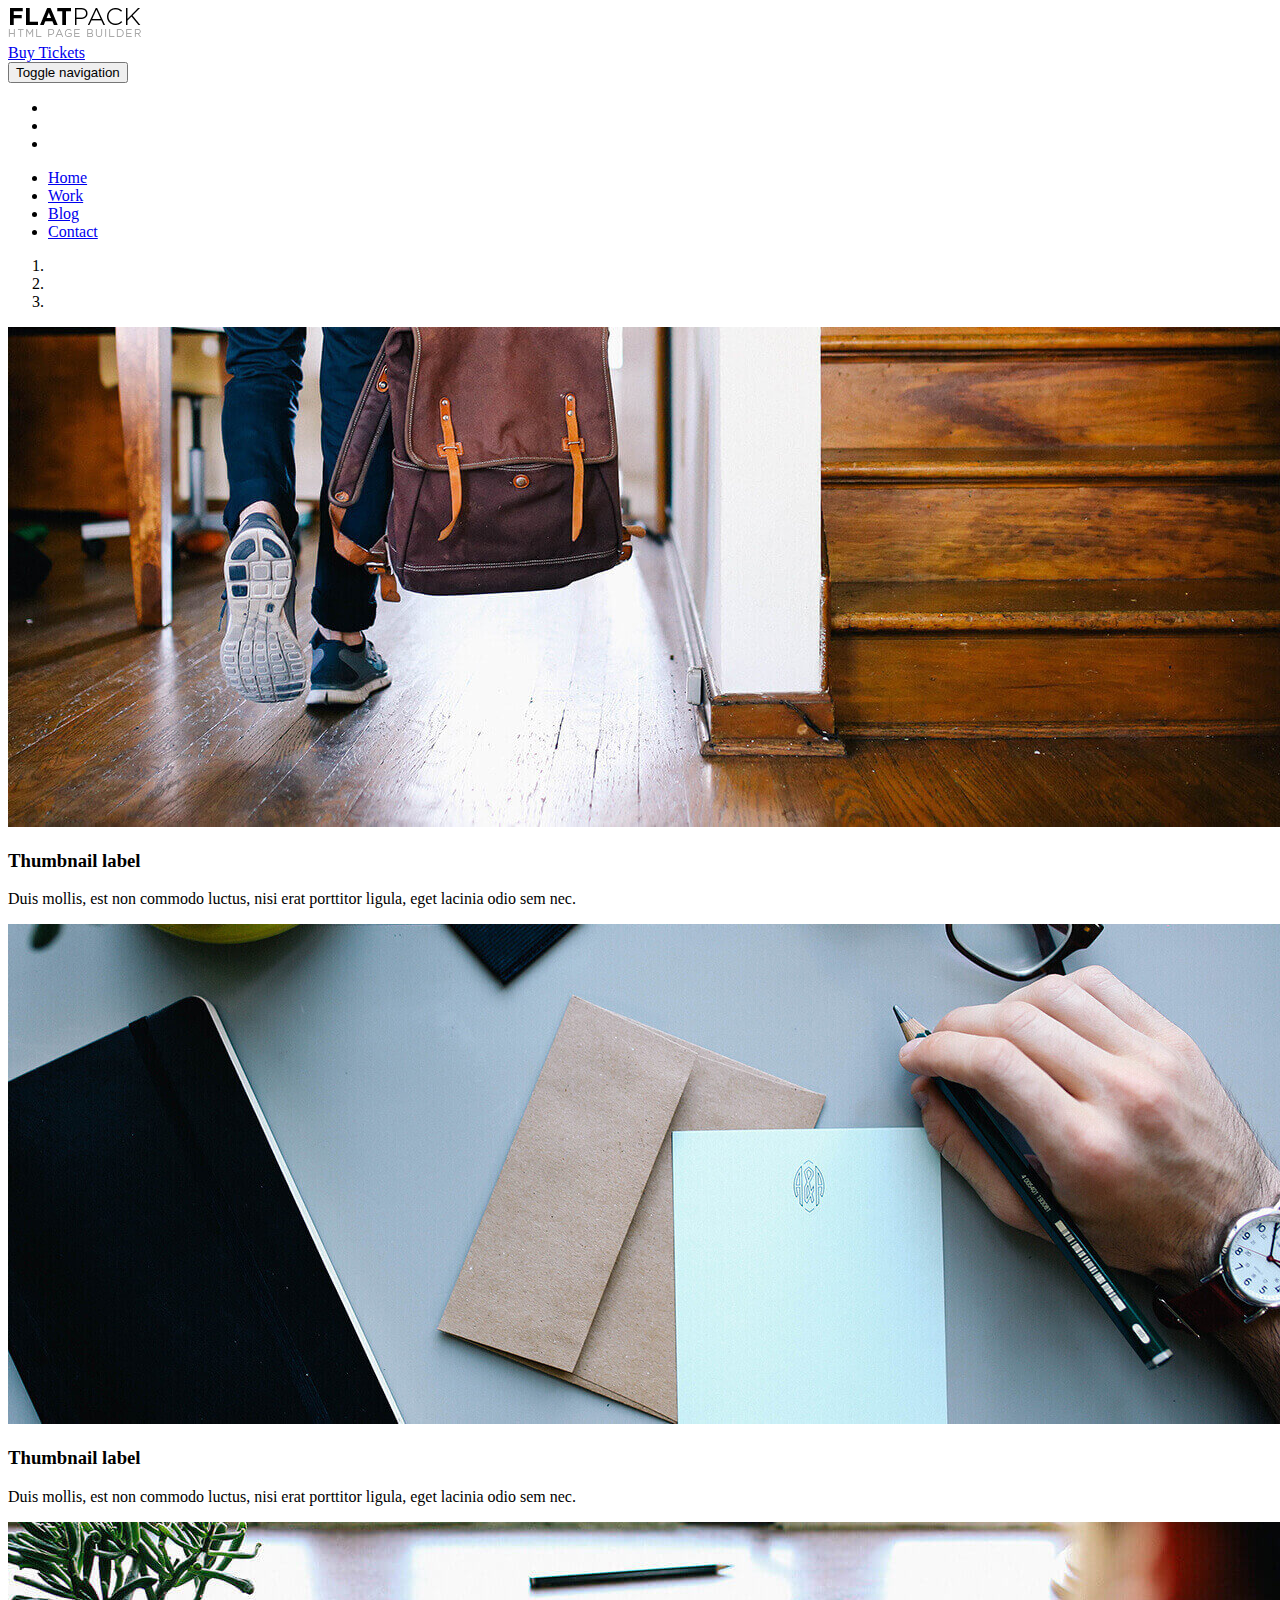
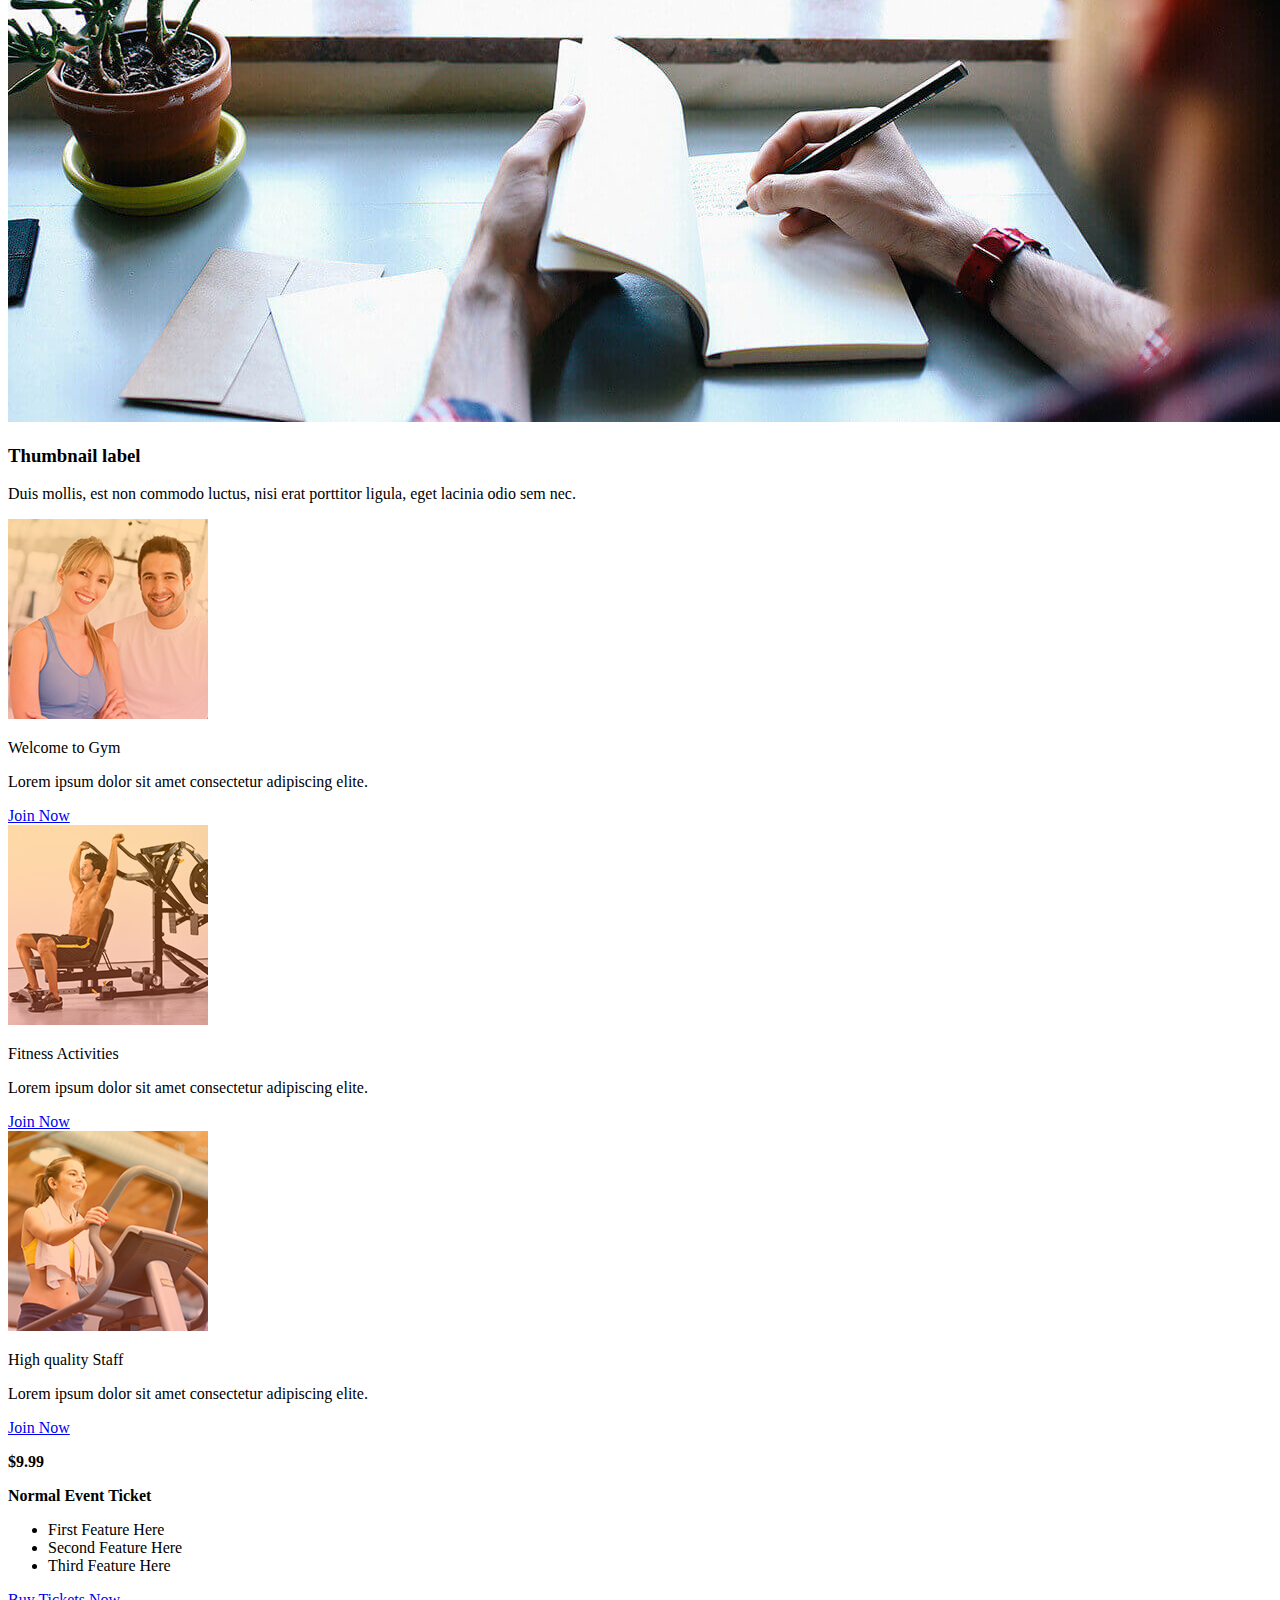
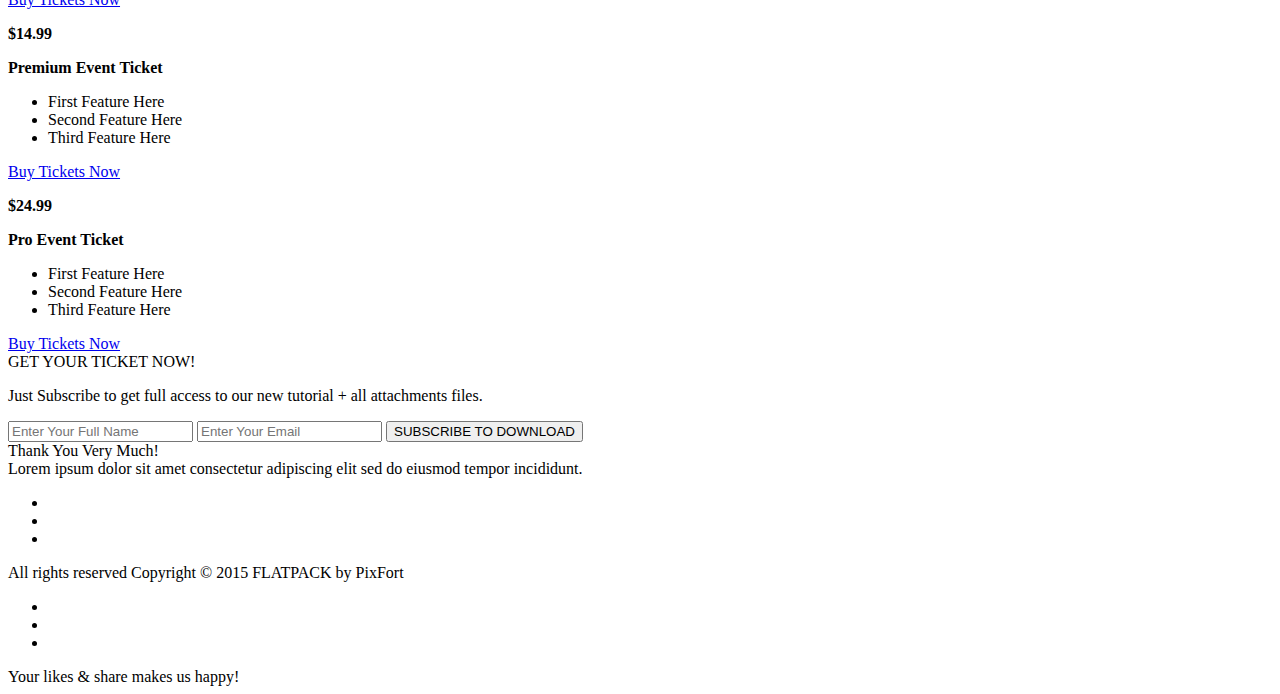
==== Lab2/page b/index.html @ 5cd0c8ab "day bai 2 len" ====
<!DOCTYPE html>
<html lang="en">
<head>
    <meta charset="utf-8">
    <title></title>
    <link href="stylesheets/font-awesome.css" rel="stylesheet">
    <link rel="shortcut icon" href="images/favicon.ico">
    <link rel="apple-touch-icon" href="images/apple-touch-icon.png">
    <link rel="apple-touch-icon" sizes="72x72" href="images/apple-touch-icon-72x72.png">
    <link rel="apple-touch-icon" sizes="114x114" href="images/apple-touch-icon-114x114.png">
</head>
<body>
<div id="page" class="page">            
    <div class="light_gray_bg small_padding pix_builder_bg" id="section_text_2">
            <div class="container">
                <div class="eight columns alpha mobile_center">
                    <img class="extra_small_padding padding_left_10" src="images/main/logo.png" alt="">
                </div>
                <div class="eight columns omega right_text mobile_center">
                    <a href="#" class="pix_button btn_normal small_wide_button small_bold bold_text orange_bg ">
                        <span>Buy Tickets</span>
                    </a> 
                </div>
            </div>
        </div>


        <div class="" id="section_header_1">
            <div class="header_style header_nav_1 pix_builder_bg">
                <div class="container">
                    <div class="sixteen columns firas2">
                        <nav role="navigation" class="navbar navbar-white navbar-embossed navbar-lg pix_nav_1">
                            <div class="containerss">                            
                                <div class="navbar-header">
                                    <button data-target="#navbar-collapse-02" data-toggle="collapse" class="navbar-toggle" type="button">
                                        <span class="sr-only">Toggle navigation</span>
                                    </button>
                                    
                                </div>
                                <div class="padding_25 right_socials">
                                        <ul class="bottom-icons">
                                            <li><a class="pi pixicon-facebook2 light_gray" href="#fakelink"></a></li>
                                            <li><a class="pi pixicon-twitter2 light_gray" href="#fakelink"></a></li>
                                            <li><a class="pi pixicon-instagram light_gray" href="#fakelink"></a></li>
                                        </ul>
                                    </div>
                                <div id="navbar-collapse-02" class="collapse navbar-collapse">
                                    <ul class="nav navbar-nav navbar-left">
                                        <li class="active propClone"><a href="#">Home</a></li>
                                        <li class="propClone"><a href="#">Work</a></li>
                                        <li class="propClone"><a href="#">Blog</a></li>
                                        <li class="propClone"><a href="#">Contact</a></li>
                                    </ul>
                                </div><!-- /.navbar-collapse -->
                            </div><!-- /.container -->
                        </nav>
                    </div>
                </div><!-- container -->
            </div>
        </div>
		<div class="pixfort_pix_slider pix_builder_bg" id="section_slider">
        <div class="container">
            <div class="sixteen columns">
                <div id="myCarousel" class="carousel slide" data-interval="false">    					
                    <!-- Indicators -->
                    <ol class="carousel-indicators">
                        <li data-target="#myCarousel" data-slide-to="0" class="active"></li>
                        <li data-target="#myCarousel" data-slide-to="1"></li>
                        <li data-target="#myCarousel" data-slide-to="2"></li>
                    </ol>
                    <!-- Wrapper for slides -->
                    <div class="carousel-inner">
                        <div class="item active">
                            <img src="images/main/image-1.jpg" alt="">
                            <div class="carousel-caption editContent">
                                <h3>Thumbnail label</h3>
                                <p>Duis mollis, est non commodo luctus, nisi erat porttitor ligula, eget lacinia odio sem nec.</p>
                            </div>
                        </div>
                        <div class="item">
                            <img src="images/main/image-2.jpg" alt="">
                            <div class="carousel-caption editContent">
                                <h3>Thumbnail label</h3>
                                <p>Duis mollis, est non commodo luctus, nisi erat porttitor ligula, eget lacinia odio sem nec.</p>
                            </div>
                        </div>
                        <div class="item">
                            <img src="images/main/image-3.jpg" alt="">
                            <div class="carousel-caption editContent">
                                <h3>Thumbnail label</h3>
                                <p>Duis mollis, est non commodo luctus, nisi erat porttitor ligula, eget lacinia odio sem nec.</p>
                            </div>
                        </div>
                    </div>
                    <!-- Controls -->
                    <a class="left carousel-control fui-arrow-left" href="#myCarousel" data-slide="prev"></a>
                    <a class="right carousel-control fui-arrow-right" href="#myCarousel" data-slide="next"></a>
                </div>
            </div>
        </div><!-- /.container -->
    </div><div class="pixfort_gym_13 pix_builder_bg" id="section_gym_4">
    <div class="gym_life">
    	<div class="container">
    		<div class="sixteen columns  gym_life">

               <div class="top_padding">
                    <div class="one-third column alpha">
                        <div class="part_st">
                            <div class="img_gym_st"><img src="images/13_gym/1.jpg" class="logo_style" alt=""></div>
            				<div class="text_gym_style">
            					<p class="gym_st"><span class="editContent">Welcome to Gym</span></p>
            					<p class="gym_text"><span class="editContent">Lorem ipsum dolor sit amet consectetur adipiscing elite.</span></p>
            				</div>

                            <span class="link_3_btn editContent"><a class="slow_fade pix_text" href="#">Join Now</a></span>
                        </div>
                    </div>
                    <div class="one-third column ">
                        <div class="part_st">
        					<div class="img_gym_st"><img src="images/13_gym/2.jpg" class="logo_style" alt=""></div>
            				<div class="text_gym_style">
            					<p class="gym_st"><span class="editContent">Fitness Activities</span></p>
            					<p class="gym_text"><span class="editContent">Lorem ipsum dolor sit amet consectetur adipiscing elite.</span></p>
            				</div>
                            <span class="link_3_btn editContent"><a class="slow_fade pix_text" href="#">Join Now</a></span>
                        </div>
                    </div>
                    <div class="one-third column  omega">
                        <div class="part_st">
        					<div class="img_gym_st"><img src="images/13_gym/3.jpg" class="logo_style" alt=""></div>
            				<div class="text_gym_style">
            					<p class="gym_st"><span class="editContent">High quality Staff</span></p>
            					<p class="gym_text"><span class="editContent">Lorem ipsum dolor sit amet consectetur adipiscing elite.</span></p>
            				</div>
                            <span class="link_3_btn editContent">
                                    <a class="slow_fade pix_text" href="#">Join Now</a>
                            </span>
                        </div>
                    </div>
                </div>
        	</div>
    	</div>
    </div>
    </div><div class="center_text  padding_bottom_60 light_gray_bg pix_builder_bg" id="section_intro_title">
            <div class="container ">       
                    <div class="one-third column">
                        <div class="flat_pricing pix_builder_bg">
                            <p class="big_title blue_text editContent">
                                <strong>$9.99</strong>
                            </p>
                            <p class="light_gray editContent">
                                <strong>Normal Event Ticket</strong>
                            </p>
                            <ul class="flat_pricing_list light_gray">
                                <li class="pix_text">
                                    <span class="editContent">
                                        First Feature Here
                                    </span>
                                </li>
                                <li class="pix_text">
                                    <span class="editContent">
                                        Second Feature Here
                                    </span>
                                </li>
                                <li class="pix_text">
                                    <span class="editContent">
                                        Third Feature Here
                                    </span>
                                </li>
                            </ul>
                            <a href="#" class="active_bg_open pix_button btn_normal btn_big bold_text blue_bg ">
                                <span>Buy Tickets Now</span>
                            </a> 
                        </div>
                    </div>
                    <div class="one-third column">
                        <div class="flat_pricing pix_builder_bg">
                            <p class="big_title orange margin_bottom_10 editContent">
                                <strong>$14.99</strong>
                            </p>
                            <p class="light_gray editContent">
                                <strong>Premium Event Ticket</strong>
                            </p>
                            <ul class="flat_pricing_list light_gray">
                                <li class="pix_text">
                                    <span class="editContent">
                                        First Feature Here
                                    </span>
                                </li>
                                <li class="pix_text">
                                    <span class="editContent">
                                        Second Feature Here
                                    </span>
                                </li>
                                <li class="pix_text">
                                    <span class="editContent">
                                        Third Feature Here
                                    </span>
                                </li>
                            </ul>
                            <a href="#" class="active_bg_open pix_button btn_normal btn_big bold_text orange_bg ">
                                <span>Buy Tickets Now</span>
                            </a> 
                        </div>
                    </div>
                    <div class="one-third column">
                        <div class="flat_pricing pix_builder_bg">
                            <p class="big_title blue_text editContent">
                                <strong>$24.99</strong>
                            </p>
                            <p class="light_gray editContent">
                                <strong>Pro Event Ticket</strong>
                            </p>
                            <ul class="flat_pricing_list light_gray">
                                <li class="pix_text">
                                    <span class="editContent">
                                        First Feature Here
                                    </span>
                                </li>
                                <li class="pix_text">
                                    <span class="editContent">
                                        Second Feature Here
                                    </span>
                                </li>
                                <li class="pix_text">
                                    <span class="editContent">
                                        Third Feature Here
                                    </span>
                                </li>
                            </ul>
                            <a href="#" class="active_bg_open pix_button btn_normal btn_big bold_text blue_bg ">
                                <span>Buy Tickets Now</span>
                            </a> 
                        </div>
                    </div>
            </div>
        </div><div class="pixfort_party_15" id="section_party_3">
        <div class="subscribe pix_builder_bg">
            <div class="container">
                <div class="sixteen columns">
                    <div class="text_input pix_builder_bg">
                        <div class="headtext_style">
                            <span class="editContent">
                                <span class="pix_text">
                                    GET YOUR TICKET NOW!
                                </span>
                            </span>
                        </div>
                        <div class="segment pix_builder_bg"></div>
                        <span class="editContent">
                            <p class="subtext_style">
                                Just Subscribe to get full access to our new tutorial + all attachments files.
                            </p>
                        </span>
                        <div class="contact_st">
                            <form id="contact_form" pix-confirm="hidden_pix_15">
                                <div id="result"></div>
                                <input type="text" name="name" id="name" placeholder="Enter Your Full Name" class="pix_text">
                                <input type="email" name="email" id="email" placeholder="Enter Your Email" class="pix_text">
                                <button class="subscribe_btn pix_text" id="submit_btn_15">
                                    <span class="editContent">SUBSCRIBE TO DOWNLOAD</span>
                                </button>
                            </form>
                        </div>
                    </div>
                </div>
            </div>
        </div>
    </div>    
    <div id="hidden_pix_15" class="confirm_page confirm_page_15 pix_builder_bg">
        <div class="pixfort_party_15">
            <div class="confirm_header">
                <span class="editContent">
                    <span class="pix_text">
                        Thank You Very Much!
                    </span>
                </span>
            </div>
            <div class="confirm_text">
                <span class="editContent">
                    <span class="pix_text">
                        Lorem ipsum dolor sit amet consectetur adipiscing elit sed do eiusmod tempor incididunt.
                    </span>
                </span>
            </div>
            <div class="center_text padding_bottom_60">
                <ul class="bottom-icons confirm_icons center_text big_title pix_inline_block">
                    <li><a class="pi pixicon-facebook6 white" href="#fakelink"></a></li>
                    <li><a class="pi pixicon-twitter6 white" href="#fakelink"></a></li>
                    <li><a class="pi pixicon-googleplus7 white" href="#fakelink"></a></li>
                </ul>
            </div>
        </div>
    </div><div class="pixfort_party_15" id="section_party_4">
        <div class="foot_st pix_builder_bg">
           <div class="container">
                <div class="sixteen columns">
                    <div class="seven columns alpha">
                        <span class="editContent">
                            <span class="pix_text">
                                <span class="rights_st"> All rights reserved Copyright © 2015 FLATPACK by
                                    <span class="pixfort_st">PixFort</span>
                                </span>
                            </span>
                        </span>
                    </div>
                    <div class="nine columns omega ">
                        <div class="socbuttons">
                           <div class="soc_icons pix_builder_bg">
                                <ul class="bottom-icons">
                                    <li><a class="pi pixicon-facebook2 normal_gray" href="#fakelink"></a></li>
                                    <li><a class="pi pixicon-twitter2 normal_gray" href="#fakelink"></a></li>
                                    <li><a class="pi pixicon-instagram normal_gray" href="#fakelink"></a></li>
                                </ul>
                            </div>
                            <div class="likes_st">
                                <span class="editContent">
                                    <span class="pix_text">Your likes &amp; share makes us happy!</span>
                                </span>
                            </div>
                        </div>
                    </div>
                </div>
            </div>
        </div>
    </div></div>

</body>
</html>
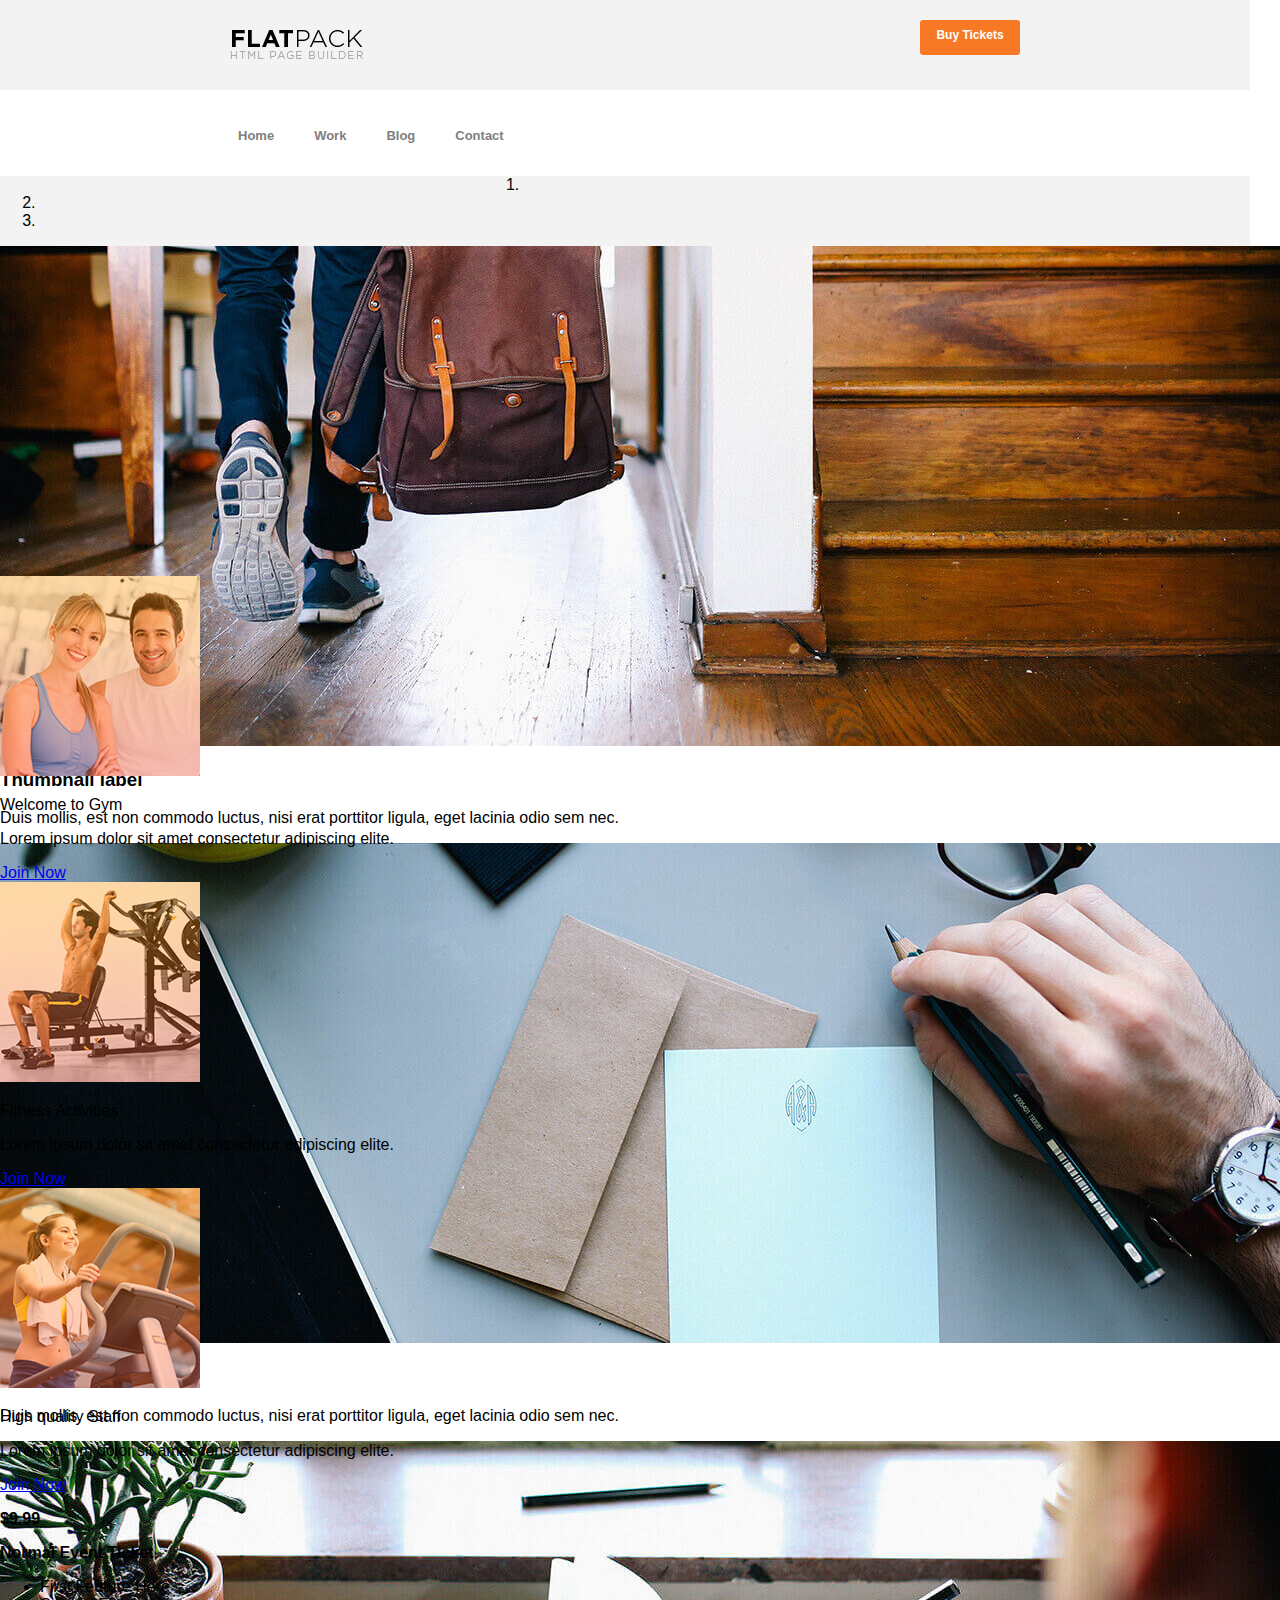
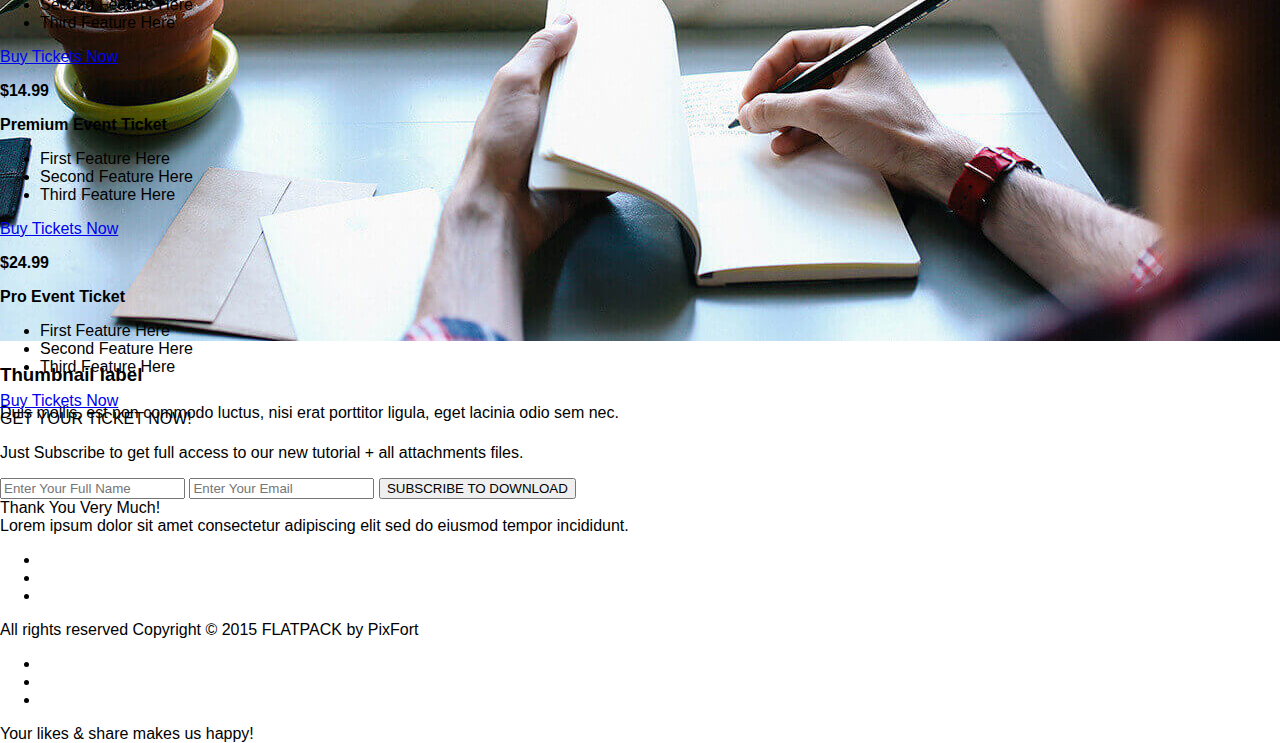
==== commit ae9dca0e: "làm dở bài 2 lab 2" ====
--- a/Lab2/page b/index.html
+++ b/Lab2/page b/index.html
@@ -8,60 +8,55 @@
     <link rel="apple-touch-icon" href="images/apple-touch-icon.png">
     <link rel="apple-touch-icon" sizes="72x72" href="images/apple-touch-icon-72x72.png">
     <link rel="apple-touch-icon" sizes="114x114" href="images/apple-touch-icon-114x114.png">
+    <link rel="stylesheet" href="stylesheets/style.css">
 </head>
 <body>
-<div id="page" class="page">            
+<div id="page" class="page">
     <div class="light_gray_bg small_padding pix_builder_bg" id="section_text_2">
+        <div class="container">
+            <div class="eight columns alpha mobile_center">
+                <img class="extra_small_padding padding_left_10" src="images/main/logo.png" alt="">
+            </div>
+            <div class="eight columns omega right_text mobile_center">
+                <a href="#" class="pix_button btn_normal small_wide_button small_bold bold_text orange_bg ">
+                    <span>Buy Tickets</span>
+                </a>
+            </div>
+        </div>
+    </div>
+
+
+    <div class="" id="section_header_1">
+        <div class="header_style header_nav_1 pix_builder_bg">
             <div class="container">
-                <div class="eight columns alpha mobile_center">
-                    <img class="extra_small_padding padding_left_10" src="images/main/logo.png" alt="">
-                </div>
-                <div class="eight columns omega right_text mobile_center">
-                    <a href="#" class="pix_button btn_normal small_wide_button small_bold bold_text orange_bg ">
-                        <span>Buy Tickets</span>
-                    </a> 
-                </div>
-            </div>
-        </div>
-
-
-        <div class="" id="section_header_1">
-            <div class="header_style header_nav_1 pix_builder_bg">
-                <div class="container">
-                    <div class="sixteen columns firas2">
-                        <nav role="navigation" class="navbar navbar-white navbar-embossed navbar-lg pix_nav_1">
-                            <div class="containerss">                            
-                                <div class="navbar-header">
-                                    <button data-target="#navbar-collapse-02" data-toggle="collapse" class="navbar-toggle" type="button">
-                                        <span class="sr-only">Toggle navigation</span>
-                                    </button>
-                                    
-                                </div>
-                                <div class="padding_25 right_socials">
-                                        <ul class="bottom-icons">
-                                            <li><a class="pi pixicon-facebook2 light_gray" href="#fakelink"></a></li>
-                                            <li><a class="pi pixicon-twitter2 light_gray" href="#fakelink"></a></li>
-                                            <li><a class="pi pixicon-instagram light_gray" href="#fakelink"></a></li>
-                                        </ul>
-                                    </div>
-                                <div id="navbar-collapse-02" class="collapse navbar-collapse">
-                                    <ul class="nav navbar-nav navbar-left">
-                                        <li class="active propClone"><a href="#">Home</a></li>
-                                        <li class="propClone"><a href="#">Work</a></li>
-                                        <li class="propClone"><a href="#">Blog</a></li>
-                                        <li class="propClone"><a href="#">Contact</a></li>
-                                    </ul>
-                                </div><!-- /.navbar-collapse -->
-                            </div><!-- /.container -->
-                        </nav>
-                    </div>
-                </div><!-- container -->
-            </div>
-        </div>
-		<div class="pixfort_pix_slider pix_builder_bg" id="section_slider">
+                <div class="sixteen columns firas2">
+                    <nav role="navigation" class="navbar navbar-white navbar-embossed navbar-lg pix_nav_1">
+                        <div class="containerss">
+                            <div id="navbar-collapse-02" class="collapse navbar-collapse">
+                                <ul class="nav navbar-nav navbar-left">
+                                    <li class="active propClone"><a href="#">Home</a></li>
+                                    <li class="propClone"><a href="#">Work</a></li>
+                                    <li class="propClone"><a href="#">Blog</a></li>
+                                    <li class="propClone"><a href="#">Contact</a></li>
+                                </ul>
+                            </div><!-- /.navbar-collapse -->
+                        </div>
+                        <div class="padding_25 right_socials">
+                            <ul class="bottom-icons">
+                                <li><a class="fa fa-facebook" aria-hidden="true" href="#fakelink"></a></li>
+                                <li><a class="fa fa-twitter" aria-hidden="true" href="#fakelink"></a></li>
+                                <li><a class="fa fa-instagram" aria-hidden="true" href="#fakelink"></a></li>
+                            </ul>
+                        </div><!-- /.container -->
+                    </nav>
+                </div>
+            </div><!-- container -->
+        </div>
+    </div>
+    <div class="pixfort_pix_slider pix_builder_bg" id="section_slider">
         <div class="container">
             <div class="sixteen columns">
-                <div id="myCarousel" class="carousel slide" data-interval="false">    					
+                <div id="myCarousel" class="carousel slide" data-interval="false">
                     <!-- Indicators -->
                     <ol class="carousel-indicators">
                         <li data-target="#myCarousel" data-slide-to="0" class="active"></li>
@@ -74,21 +69,24 @@
                             <img src="images/main/image-1.jpg" alt="">
                             <div class="carousel-caption editContent">
                                 <h3>Thumbnail label</h3>
-                                <p>Duis mollis, est non commodo luctus, nisi erat porttitor ligula, eget lacinia odio sem nec.</p>
+                                <p>Duis mollis, est non commodo luctus, nisi erat porttitor ligula, eget lacinia odio
+                                    sem nec.</p>
                             </div>
                         </div>
                         <div class="item">
                             <img src="images/main/image-2.jpg" alt="">
                             <div class="carousel-caption editContent">
                                 <h3>Thumbnail label</h3>
-                                <p>Duis mollis, est non commodo luctus, nisi erat porttitor ligula, eget lacinia odio sem nec.</p>
+                                <p>Duis mollis, est non commodo luctus, nisi erat porttitor ligula, eget lacinia odio
+                                    sem nec.</p>
                             </div>
                         </div>
                         <div class="item">
                             <img src="images/main/image-3.jpg" alt="">
                             <div class="carousel-caption editContent">
                                 <h3>Thumbnail label</h3>
-                                <p>Duis mollis, est non commodo luctus, nisi erat porttitor ligula, eget lacinia odio sem nec.</p>
+                                <p>Duis mollis, est non commodo luctus, nisi erat porttitor ligula, eget lacinia odio
+                                    sem nec.</p>
                             </div>
                         </div>
                     </div>
@@ -98,143 +96,149 @@
                 </div>
             </div>
         </div><!-- /.container -->
-    </div><div class="pixfort_gym_13 pix_builder_bg" id="section_gym_4">
-    <div class="gym_life">
-    	<div class="container">
-    		<div class="sixteen columns  gym_life">
-
-               <div class="top_padding">
-                    <div class="one-third column alpha">
-                        <div class="part_st">
-                            <div class="img_gym_st"><img src="images/13_gym/1.jpg" class="logo_style" alt=""></div>
-            				<div class="text_gym_style">
-            					<p class="gym_st"><span class="editContent">Welcome to Gym</span></p>
-            					<p class="gym_text"><span class="editContent">Lorem ipsum dolor sit amet consectetur adipiscing elite.</span></p>
-            				</div>
-
-                            <span class="link_3_btn editContent"><a class="slow_fade pix_text" href="#">Join Now</a></span>
-                        </div>
-                    </div>
-                    <div class="one-third column ">
-                        <div class="part_st">
-        					<div class="img_gym_st"><img src="images/13_gym/2.jpg" class="logo_style" alt=""></div>
-            				<div class="text_gym_style">
-            					<p class="gym_st"><span class="editContent">Fitness Activities</span></p>
-            					<p class="gym_text"><span class="editContent">Lorem ipsum dolor sit amet consectetur adipiscing elite.</span></p>
-            				</div>
-                            <span class="link_3_btn editContent"><a class="slow_fade pix_text" href="#">Join Now</a></span>
-                        </div>
-                    </div>
-                    <div class="one-third column  omega">
-                        <div class="part_st">
-        					<div class="img_gym_st"><img src="images/13_gym/3.jpg" class="logo_style" alt=""></div>
-            				<div class="text_gym_style">
-            					<p class="gym_st"><span class="editContent">High quality Staff</span></p>
-            					<p class="gym_text"><span class="editContent">Lorem ipsum dolor sit amet consectetur adipiscing elite.</span></p>
-            				</div>
-                            <span class="link_3_btn editContent">
+    </div>
+    <div class="pixfort_gym_13 pix_builder_bg" id="section_gym_4">
+        <div class="gym_life">
+            <div class="container">
+                <div class="sixteen columns  gym_life">
+
+                    <div class="top_padding">
+                        <div class="one-third column alpha">
+                            <div class="part_st">
+                                <div class="img_gym_st"><img src="images/13_gym/1.jpg" class="logo_style" alt=""></div>
+                                <div class="text_gym_style">
+                                    <p class="gym_st"><span class="editContent">Welcome to Gym</span></p>
+                                    <p class="gym_text"><span class="editContent">Lorem ipsum dolor sit amet consectetur adipiscing elite.</span>
+                                    </p>
+                                </div>
+
+                                <span class="link_3_btn editContent"><a class="slow_fade pix_text" href="#">Join Now</a></span>
+                            </div>
+                        </div>
+                        <div class="one-third column ">
+                            <div class="part_st">
+                                <div class="img_gym_st"><img src="images/13_gym/2.jpg" class="logo_style" alt=""></div>
+                                <div class="text_gym_style">
+                                    <p class="gym_st"><span class="editContent">Fitness Activities</span></p>
+                                    <p class="gym_text"><span class="editContent">Lorem ipsum dolor sit amet consectetur adipiscing elite.</span>
+                                    </p>
+                                </div>
+                                <span class="link_3_btn editContent"><a class="slow_fade pix_text" href="#">Join Now</a></span>
+                            </div>
+                        </div>
+                        <div class="one-third column  omega">
+                            <div class="part_st">
+                                <div class="img_gym_st"><img src="images/13_gym/3.jpg" class="logo_style" alt=""></div>
+                                <div class="text_gym_style">
+                                    <p class="gym_st"><span class="editContent">High quality Staff</span></p>
+                                    <p class="gym_text"><span class="editContent">Lorem ipsum dolor sit amet consectetur adipiscing elite.</span>
+                                    </p>
+                                </div>
+                                <span class="link_3_btn editContent">
                                     <a class="slow_fade pix_text" href="#">Join Now</a>
                             </span>
-                        </div>
-                    </div>
-                </div>
-        	</div>
-    	</div>
-    </div>
-    </div><div class="center_text  padding_bottom_60 light_gray_bg pix_builder_bg" id="section_intro_title">
-            <div class="container ">       
-                    <div class="one-third column">
-                        <div class="flat_pricing pix_builder_bg">
-                            <p class="big_title blue_text editContent">
-                                <strong>$9.99</strong>
-                            </p>
-                            <p class="light_gray editContent">
-                                <strong>Normal Event Ticket</strong>
-                            </p>
-                            <ul class="flat_pricing_list light_gray">
-                                <li class="pix_text">
+                            </div>
+                        </div>
+                    </div>
+                </div>
+            </div>
+        </div>
+    </div>
+    <div class="center_text  padding_bottom_60 light_gray_bg pix_builder_bg" id="section_intro_title">
+        <div class="container ">
+            <div class="one-third column">
+                <div class="flat_pricing pix_builder_bg">
+                    <p class="big_title blue_text editContent">
+                        <strong>$9.99</strong>
+                    </p>
+                    <p class="light_gray editContent">
+                        <strong>Normal Event Ticket</strong>
+                    </p>
+                    <ul class="flat_pricing_list light_gray">
+                        <li class="pix_text">
                                     <span class="editContent">
                                         First Feature Here
                                     </span>
-                                </li>
-                                <li class="pix_text">
+                        </li>
+                        <li class="pix_text">
                                     <span class="editContent">
                                         Second Feature Here
                                     </span>
-                                </li>
-                                <li class="pix_text">
+                        </li>
+                        <li class="pix_text">
                                     <span class="editContent">
                                         Third Feature Here
                                     </span>
-                                </li>
-                            </ul>
-                            <a href="#" class="active_bg_open pix_button btn_normal btn_big bold_text blue_bg ">
-                                <span>Buy Tickets Now</span>
-                            </a> 
-                        </div>
-                    </div>
-                    <div class="one-third column">
-                        <div class="flat_pricing pix_builder_bg">
-                            <p class="big_title orange margin_bottom_10 editContent">
-                                <strong>$14.99</strong>
-                            </p>
-                            <p class="light_gray editContent">
-                                <strong>Premium Event Ticket</strong>
-                            </p>
-                            <ul class="flat_pricing_list light_gray">
-                                <li class="pix_text">
+                        </li>
+                    </ul>
+                    <a href="#" class="active_bg_open pix_button btn_normal btn_big bold_text blue_bg ">
+                        <span>Buy Tickets Now</span>
+                    </a>
+                </div>
+            </div>
+            <div class="one-third column">
+                <div class="flat_pricing pix_builder_bg">
+                    <p class="big_title orange margin_bottom_10 editContent">
+                        <strong>$14.99</strong>
+                    </p>
+                    <p class="light_gray editContent">
+                        <strong>Premium Event Ticket</strong>
+                    </p>
+                    <ul class="flat_pricing_list light_gray">
+                        <li class="pix_text">
                                     <span class="editContent">
                                         First Feature Here
                                     </span>
-                                </li>
-                                <li class="pix_text">
+                        </li>
+                        <li class="pix_text">
                                     <span class="editContent">
                                         Second Feature Here
                                     </span>
-                                </li>
-                                <li class="pix_text">
+                        </li>
+                        <li class="pix_text">
                                     <span class="editContent">
                                         Third Feature Here
                                     </span>
-                                </li>
-                            </ul>
-                            <a href="#" class="active_bg_open pix_button btn_normal btn_big bold_text orange_bg ">
-                                <span>Buy Tickets Now</span>
-                            </a> 
-                        </div>
-                    </div>
-                    <div class="one-third column">
-                        <div class="flat_pricing pix_builder_bg">
-                            <p class="big_title blue_text editContent">
-                                <strong>$24.99</strong>
-                            </p>
-                            <p class="light_gray editContent">
-                                <strong>Pro Event Ticket</strong>
-                            </p>
-                            <ul class="flat_pricing_list light_gray">
-                                <li class="pix_text">
+                        </li>
+                    </ul>
+                    <a href="#" class="active_bg_open pix_button btn_normal btn_big bold_text orange_bg ">
+                        <span>Buy Tickets Now</span>
+                    </a>
+                </div>
+            </div>
+            <div class="one-third column">
+                <div class="flat_pricing pix_builder_bg">
+                    <p class="big_title blue_text editContent">
+                        <strong>$24.99</strong>
+                    </p>
+                    <p class="light_gray editContent">
+                        <strong>Pro Event Ticket</strong>
+                    </p>
+                    <ul class="flat_pricing_list light_gray">
+                        <li class="pix_text">
                                     <span class="editContent">
                                         First Feature Here
                                     </span>
-                                </li>
-                                <li class="pix_text">
+                        </li>
+                        <li class="pix_text">
                                     <span class="editContent">
                                         Second Feature Here
                                     </span>
-                                </li>
-                                <li class="pix_text">
+                        </li>
+                        <li class="pix_text">
                                     <span class="editContent">
                                         Third Feature Here
                                     </span>
-                                </li>
-                            </ul>
-                            <a href="#" class="active_bg_open pix_button btn_normal btn_big bold_text blue_bg ">
-                                <span>Buy Tickets Now</span>
-                            </a> 
-                        </div>
-                    </div>
-            </div>
-        </div><div class="pixfort_party_15" id="section_party_3">
+                        </li>
+                    </ul>
+                    <a href="#" class="active_bg_open pix_button btn_normal btn_big bold_text blue_bg ">
+                        <span>Buy Tickets Now</span>
+                    </a>
+                </div>
+            </div>
+        </div>
+    </div>
+    <div class="pixfort_party_15" id="section_party_3">
         <div class="subscribe pix_builder_bg">
             <div class="container">
                 <div class="sixteen columns">
@@ -255,8 +259,10 @@
                         <div class="contact_st">
                             <form id="contact_form" pix-confirm="hidden_pix_15">
                                 <div id="result"></div>
-                                <input type="text" name="name" id="name" placeholder="Enter Your Full Name" class="pix_text">
-                                <input type="email" name="email" id="email" placeholder="Enter Your Email" class="pix_text">
+                                <input type="text" name="name" id="name" placeholder="Enter Your Full Name"
+                                       class="pix_text">
+                                <input type="email" name="email" id="email" placeholder="Enter Your Email"
+                                       class="pix_text">
                                 <button class="subscribe_btn pix_text" id="submit_btn_15">
                                     <span class="editContent">SUBSCRIBE TO DOWNLOAD</span>
                                 </button>
@@ -266,7 +272,7 @@
                 </div>
             </div>
         </div>
-    </div>    
+    </div>
     <div id="hidden_pix_15" class="confirm_page confirm_page_15 pix_builder_bg">
         <div class="pixfort_party_15">
             <div class="confirm_header">
@@ -291,9 +297,10 @@
                 </ul>
             </div>
         </div>
-    </div><div class="pixfort_party_15" id="section_party_4">
+    </div>
+    <div class="pixfort_party_15" id="section_party_4">
         <div class="foot_st pix_builder_bg">
-           <div class="container">
+            <div class="container">
                 <div class="sixteen columns">
                     <div class="seven columns alpha">
                         <span class="editContent">
@@ -306,7 +313,7 @@
                     </div>
                     <div class="nine columns omega ">
                         <div class="socbuttons">
-                           <div class="soc_icons pix_builder_bg">
+                            <div class="soc_icons pix_builder_bg">
                                 <ul class="bottom-icons">
                                     <li><a class="pi pixicon-facebook2 normal_gray" href="#fakelink"></a></li>
                                     <li><a class="pi pixicon-twitter2 normal_gray" href="#fakelink"></a></li>
@@ -323,7 +330,8 @@
                 </div>
             </div>
         </div>
-    </div></div>
+    </div>
+</div>
 
 </body>
 </html>
--- a/Lab2/page b/stylesheets/style.css
+++ b/Lab2/page b/stylesheets/style.css
@@ -0,0 +1,111 @@
+* {
+    box-sizing: border-box;
+}
+
+body {
+    font-family: Arial, Helvetica, sans-serif;
+    background-color: white;
+    color: black;
+    margin: 0;
+    padding: 0;
+    width: 1250px;
+}
+
+#section_text_2{
+    margin: 0;
+    padding: 0;
+    background-color: rgb(243 243 243);
+    height: 90px;
+}
+
+#section_text_2 .alpha{
+    float: left;
+    margin-top: 30px;
+    margin-left: 230px;
+}
+
+#section_text_2 .alpha img{
+    width: 100%;
+}
+
+#section_text_2 .omega{
+    float: right;
+    margin-right: 230px;
+    margin-top: 20px;
+    background-color: rgb(247 120 37);
+    height: 35px;
+    width: 100px;
+    border-radius: 3px;
+    text-align: center;
+    padding-top: 5px;
+}
+
+#section_text_2 .omega a{
+    color: white;
+    text-decoration: none;
+    font-weight: bold;
+    font-size: 12px;
+}
+
+#section_text_2 .omega a span{
+    margin-top: 15px;
+}
+
+#section_header_1{
+    background-color: white;
+    margin: 0;
+    padding: 0;
+    height: 70px;
+}
+
+#section_header_1 .header_style{
+    height: 70px;
+}
+
+#section_header_1 .header_style #navbar-collapse-02{
+    float: left;
+}
+
+#section_header_1 .header_style #navbar-collapse-02 ul{
+    list-style: none;
+    display: inline-flex;
+    margin-left: 178px;
+}
+
+#section_header_1 .header_style #navbar-collapse-02 ul li{
+    padding: 20px;
+}
+
+#section_header_1 .header_style #navbar-collapse-02 ul li a{
+    text-decoration: none;
+    color: rgb(127 127 127);
+    font-weight: bold;
+    font-size: 13px;
+}
+
+#section_header_1 .header_style .padding_25{
+    float: right;
+}
+
+#section_header_1 .header_style .padding_25 ul{
+    list-style: none;
+    display: inline-flex;
+    margin-right: 230px;
+}
+
+#section_header_1 .header_style .padding_25 ul li{
+    padding: 10px;
+}
+
+#section_header_1 .header_style .padding_25 ul li a{
+    text-decoration: none;
+    font-size: 15px;
+}
+
+#section_slider{
+    background-color: rgb(243 243 243);
+    height: 400px;
+}
+
+
+
